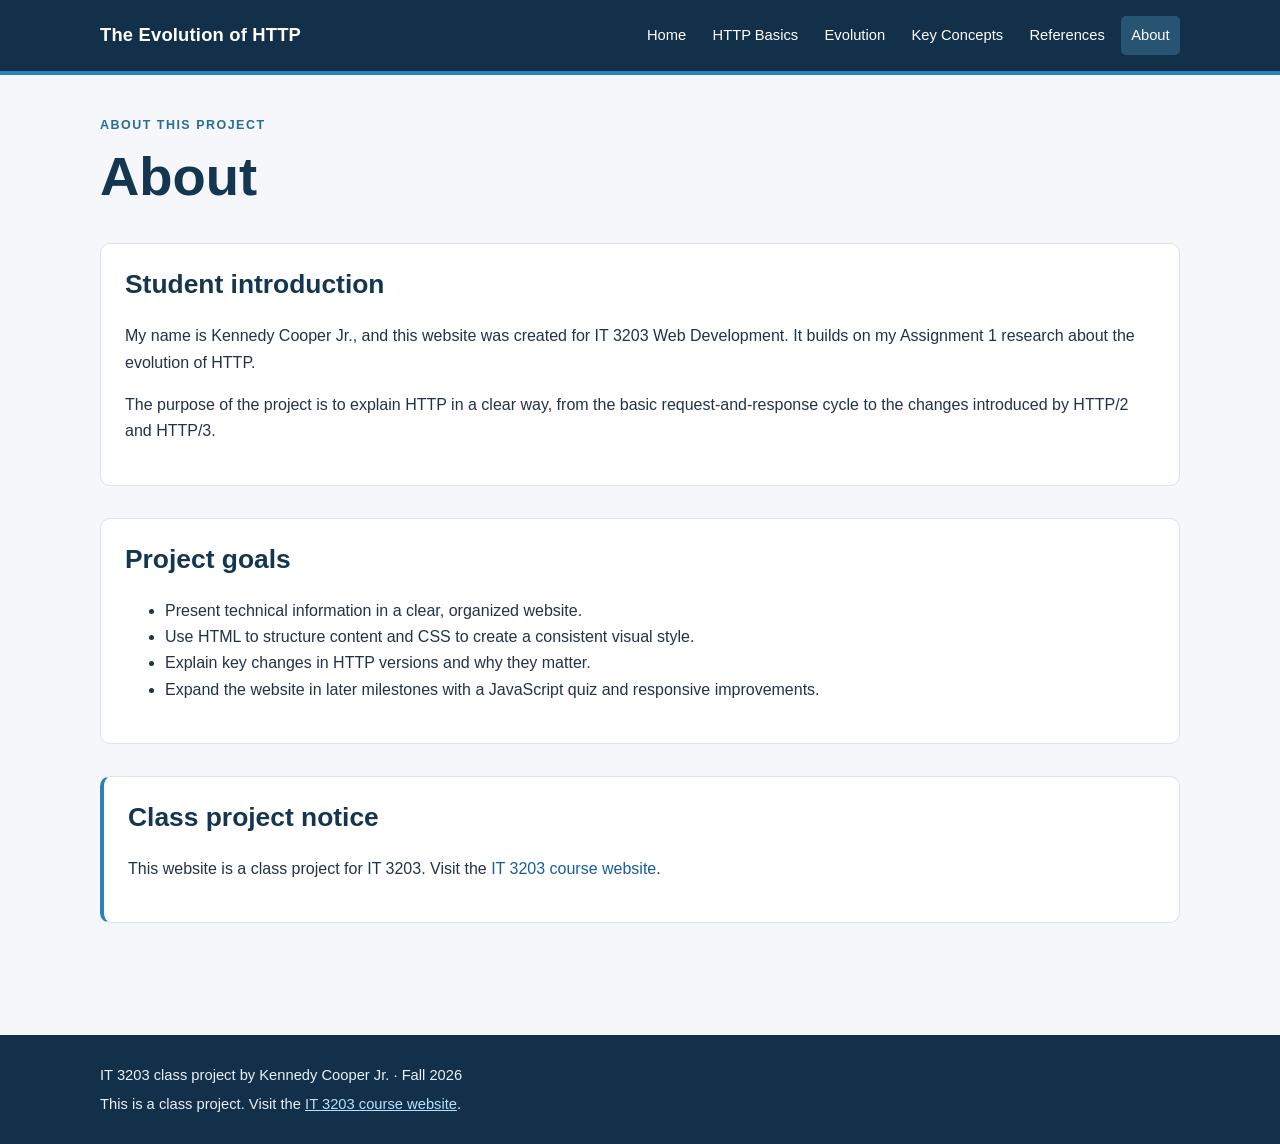
==== about.html @ a8696f0e "Add files via upload" ====
<!DOCTYPE html>
<html lang="en">
<head>
  <meta charset="UTF-8">
  <meta name="viewport" content="width=device-width, initial-scale=1.0">
  <title>The Evolution of HTTP | About</title>
  <link rel="stylesheet" href="style.css">
</head>
<body>
  <!-- Shared site header. Update this page if you want to add more approved personal details. -->
  <header class="site-header"><div class="container header-inner">
    <a class="site-name" href="index.html">The Evolution of HTTP</a>
    <nav aria-label="Main navigation"><ul class="nav-list">
      <li><a href="index.html">Home</a></li><li><a href="basics.html">HTTP Basics</a></li>
      <li><a href="evolution.html">Evolution</a></li><li><a href="concepts.html">Key Concepts</a></li>
      <li><a href="references.html">References</a></li><li><a class="active" href="about.html">About</a></li>
    </ul></nav>
  </div></header>
  <main class="container page-content">
    <p class="eyebrow">About this project</p>
    <h1>About</h1>
    <section class="content-section">
      <h2>Student introduction</h2>
      <p>My name is Kennedy Cooper Jr., and this website was created for IT 3203 Web Development. It builds on my Assignment 1 research about the evolution of HTTP.</p>
      <p>The purpose of the project is to explain HTTP in a clear way, from the basic request-and-response cycle to the changes introduced by HTTP/2 and HTTP/3.</p>
    </section>
    <section class="content-section">
      <h2>Project goals</h2>
      <ul>
        <li>Present technical information in a clear, organized website.</li>
        <li>Use HTML to structure content and CSS to create a consistent visual style.</li>
        <li>Explain key changes in HTTP versions and why they matter.</li>
        <li>Expand the website in later milestones with a JavaScript quiz and responsive improvements.</li>
      </ul>
    </section>
    <section class="content-section note">
      <h2>Class project notice</h2>
      <p>This website is a class project for IT 3203. Visit the <a href="https://ksuweb.github.io/IT3203/">IT 3203 course website</a>.</p>
    </section>
  </main>
  <footer class="site-footer"><div class="container">
    <p>IT 3203 class project by Kennedy Cooper Jr. · Fall 2026</p>
    <p>This is a class project. Visit the <a href="https://ksuweb.github.io/IT3203/">IT 3203 course website</a>.</p>
  </div></footer>
</body>
</html>
---- style.css ----
/* One shared stylesheet for all six pages. */

/* Element selector: establishes readable defaults for the whole site. */
* {
  box-sizing: border-box;
}

body {
  margin: 0;
  font-family: Arial, Helvetica, sans-serif;
  line-height: 1.65;
  color: #243247;
  background: #f5f7fa;
}

img {
  max-width: 100%;
  height: auto;
}

a {
  color: #145da0;
  text-decoration: none;
}

/* Pseudo-class selector: links change appearance when a visitor hovers. */
a:hover {
  color: #0b3a68;
  text-decoration: underline;
}

.container {
  width: min(1080px, 92%);
  margin: 0 auto;
}

.site-header {
  background: #12304a;
  color: #ffffff;
  border-bottom: 4px solid #2b82b8;
}

.header-inner {
  display: flex; /* Flexbox lays out the site title and navigation. */
  align-items: center;
  justify-content: space-between;
  gap: 1rem;
  padding: 1rem 0;
}

.site-name {
  color: #ffffff;
  font-weight: 700;
  font-size: 1.15rem;
  letter-spacing: 0.01em;
}

.site-name:hover {
  color: #dceefa;
}

.nav-list {
  display: flex;
  flex-wrap: wrap;
  gap: 0.35rem;
  list-style: none;
  padding: 0;
  margin: 0;
}

.nav-list a {
  display: block;
  color: #ffffff;
  padding: 0.45rem 0.65rem;
  border-radius: 5px;
  font-size: 0.92rem;
}

.nav-list a:hover,
.nav-list a.active {
  background: #285474;
  text-decoration: none;
}

.hero {
  padding: 4rem 0 3rem;
  max-width: 800px;
}

.eyebrow {
  margin: 0 0 0.5rem;
  color: #286c98;
  text-transform: uppercase;
  font-size: 0.78rem;
  font-weight: 700;
  letter-spacing: 0.12em;
}

h1, h2, h3 {
  line-height: 1.25;
  color: #153650;
}

h1 {
  margin: 0 0 1rem;
  font-size: clamp(2.1rem, 5vw, 3.4rem);
}

h2 {
  margin-top: 0;
  font-size: 1.65rem;
}

h3 {
  font-size: 1.15rem;
}

.lead {
  color: #42566c;
  font-size: 1.2rem;
  max-width: 760px;
}

.button-link {
  display: inline-block;
  margin-top: 0.5rem;
  padding: 0.7rem 1rem;
  color: #ffffff;
  background: #145da0;
  border: 1px solid #145da0;
  border-radius: 6px;
  font-weight: 700;
}

.button-link:hover {
  color: #ffffff;
  background: #0b3a68;
  text-decoration: none;
}

.content-section {
  margin: 2rem 0;
  padding: 1.5rem;
  background: #ffffff;
  border: 1px solid #dce3eb;
  border-radius: 10px;
}

.card-grid {
  display: grid; /* CSS Grid creates even columns for the home-page cards. */
  grid-template-columns: repeat(3, minmax(0, 1fr));
  gap: 1rem;
}

.info-card {
  padding: 1.2rem;
  background: #ffffff;
  border: 1px solid #dce3eb;
  border-radius: 8px;
}

.info-card h2,
.info-card h3 {
  margin-top: 0;
}

.two-column {
  display: grid;
  grid-template-columns: 1.1fr 0.9fr;
  gap: 1.5rem;
  align-items: center;
}

.diagram {
  margin: 0;
  padding: 1rem;
  background: #eef4f8;
  border: 1px solid #dce3eb;
  border-radius: 8px;
}

figcaption {
  margin-top: 0.5rem;
  color: #536579;
  font-size: 0.9rem;
}

table {
  width: 100%;
  border-collapse: collapse;
  margin: 1rem 0;
  background: #ffffff;
}

th, td {
  padding: 0.75rem;
  text-align: left;
  vertical-align: top;
  border: 1px solid #d5dee8;
}

th {
  background: #eaf1f6;
  color: #153650;
}

tbody tr:nth-child(even) {
  background: #f7f9fb;
}

.page-content {
  padding-top: 2.5rem;
  padding-bottom: 2rem;
}

.timeline {
  border-left: 4px solid #2b82b8;
}

.timeline article {
  margin: 0 0 1.5rem;
  padding-left: 1rem;
  border-bottom: 1px solid #e0e6ed;
}

.timeline article:last-child {
  margin-bottom: 0;
  border-bottom: 0;
}

.timeline h2 {
  font-size: 1.3rem;
  margin-bottom: 0.4rem;
}

.concept-list {
  display: grid;
  grid-template-columns: repeat(2, minmax(0, 1fr));
  gap: 1rem;
}

.reference-list li {
  margin-bottom: 0.7rem;
  overflow-wrap: anywhere;
}

.note {
  border-left: 4px solid #2b82b8;
}

.site-footer {
  margin-top: 3rem;
  padding: 1.5rem 0;
  color: #e9f0f6;
  background: #12304a;
  font-size: 0.92rem;
}

.site-footer p {
  margin: 0.25rem 0;
}

.site-footer a {
  color: #b9e0ff;
  text-decoration: underline;
}

/* Class selector: reusable note style and other named sections are above. */

/* Smaller screens: navigation and content columns wrap instead of overflowing. */
@media (max-width: 760px) {
  .header-inner {
    align-items: flex-start;
    flex-direction: column;
  }

  .card-grid,
  .two-column,
  .concept-list {
    grid-template-columns: 1fr;
  }

  .hero {
    padding-top: 2.5rem;
  }

  .content-section {
    padding: 1rem;
  }

  table {
    font-size: 0.9rem;
  }

  th, td {
    padding: 0.5rem;
  }
}
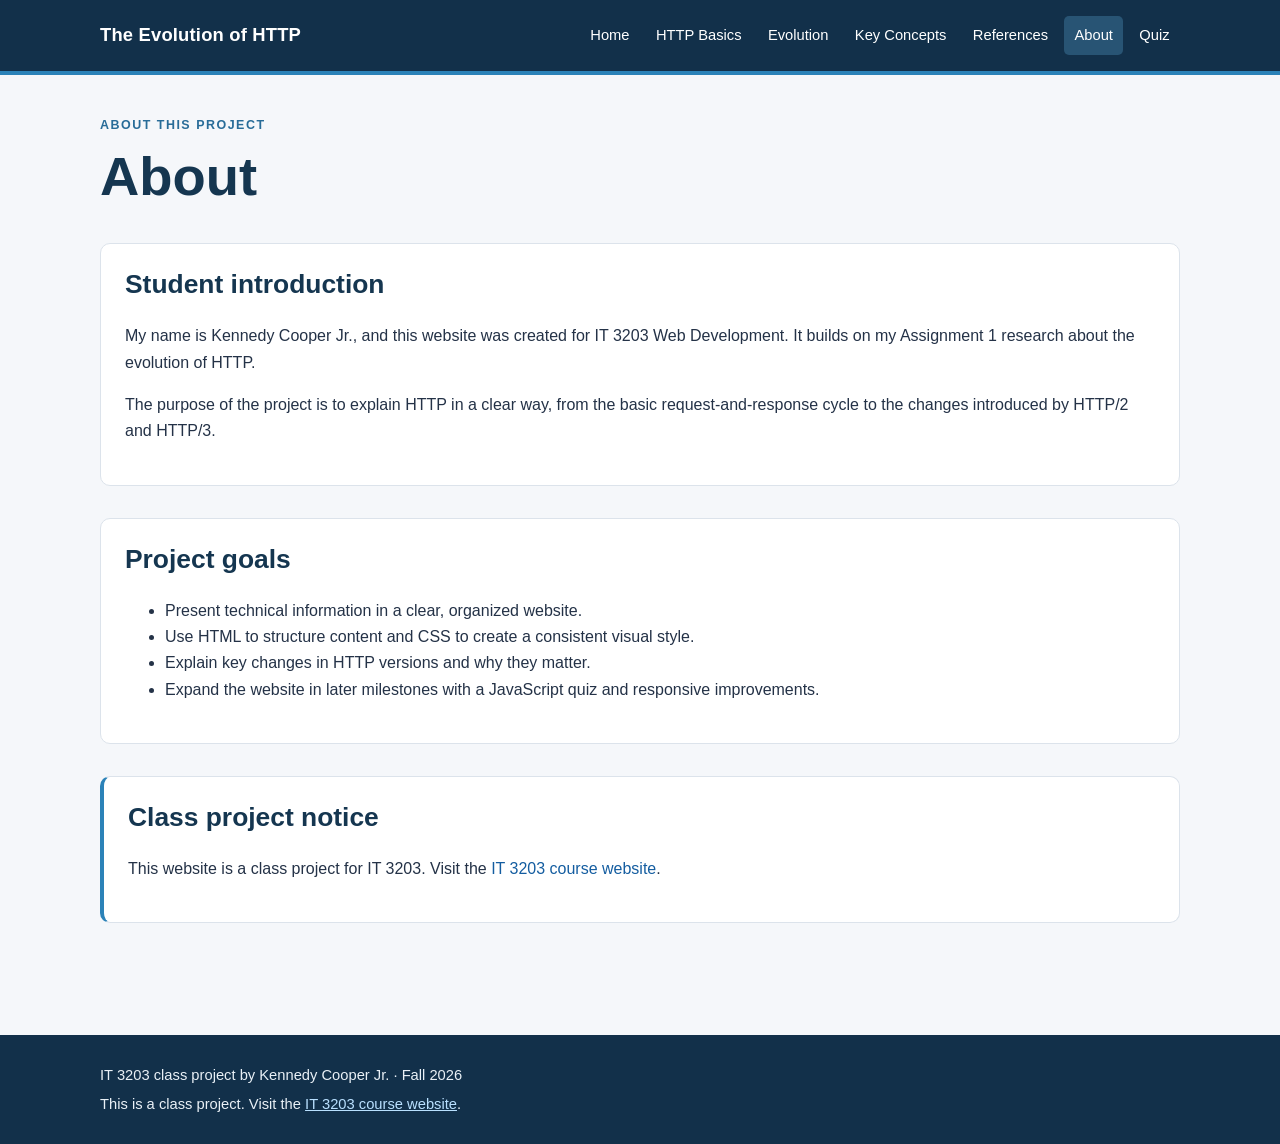
==== commit 1a0cacf9: "Add Quiz link to navigation in about.html" ====
--- a/about.html
+++ b/about.html
@@ -14,6 +14,8 @@
       <li><a href="index.html">Home</a></li><li><a href="basics.html">HTTP Basics</a></li>
       <li><a href="evolution.html">Evolution</a></li><li><a href="concepts.html">Key Concepts</a></li>
       <li><a href="references.html">References</a></li><li><a class="active" href="about.html">About</a></li>
+      <li><a href="quiz.html">Quiz</a></li>
+
     </ul></nav>
   </div></header>
   <main class="container page-content">
--- a/style.css
+++ b/style.css
@@ -296,3 +296,183 @@
     padding: 0.5rem;
   }
 }
+
+/* ==================================
+   Milestone 2 - HTTP Quiz Styling
+   ================================== */
+
+/* Quiz introduction and timer */
+.quiz-timer {
+  background: #12304a;
+  color: white;
+  padding: 16px;
+  border-radius: 8px;
+  text-align: center;
+  font-size: 1.3rem;
+  margin: 25px 0;
+  font-weight: bold;
+}
+
+#timer {
+  color: #a9e1ff;
+  font-size: 1.5rem;
+}
+
+/* Individual question containers */
+#quizForm fieldset {
+  background: #ffffff;
+  border: 1px solid #d8e1ea;
+  border-radius: 10px;
+  padding: 22px;
+  margin-bottom: 22px;
+  box-shadow: 0 3px 8px rgba(0, 0, 0, 0.05);
+}
+
+#quizForm legend {
+  font-weight: bold;
+  color: #12304a;
+  font-size: 1.05rem;
+  padding: 0 8px;
+}
+
+/* Answer options */
+#quizForm label {
+  display: block;
+  background: #f5f7fa;
+  padding: 12px;
+  margin: 9px 0;
+  border: 1px solid #d8e1ea;
+  border-radius: 6px;
+  cursor: pointer;
+  transition: background 0.2s;
+}
+
+#quizForm label:hover {
+  background: #e4f1fa;
+  border-color: #2b82b8;
+}
+
+#quizForm input[type="radio"],
+#quizForm input[type="checkbox"] {
+  margin-right: 10px;
+  accent-color: #145da0;
+}
+
+/* Fill-in-the-blank answers */
+#quizForm input[type="text"] {
+  width: 100%;
+  padding: 13px;
+  border: 1px solid #b9c9d6;
+  border-radius: 6px;
+  font-size: 1rem;
+  margin-top: 10px;
+}
+
+#quizForm input[type="text"]:focus {
+  outline: 2px solid #2b82b8;
+  border-color: #2b82b8;
+}
+
+/* Submit and reset buttons */
+.quiz-actions {
+  display: flex;
+  flex-wrap: wrap;
+  gap: 15px;
+  margin: 25px 0;
+}
+
+.quiz-actions button {
+  background: #145da0;
+  color: white;
+  border: none;
+  border-radius: 6px;
+  padding: 13px 24px;
+  font-size: 1rem;
+  font-weight: bold;
+  cursor: pointer;
+}
+
+.quiz-actions button:hover {
+  background: #0b3a68;
+}
+
+#resetQuiz {
+  background: #596b7c;
+}
+
+#resetQuiz:hover {
+  background: #354657;
+}
+
+.quiz-actions button:disabled {
+  opacity: 0.5;
+  cursor: not-allowed;
+}
+
+/* Quiz results */
+#results {
+  margin: 25px 0;
+}
+
+#results[hidden] {
+  display: none;
+}
+
+.result-summary {
+  padding: 24px;
+  border-radius: 8px;
+  margin-bottom: 25px;
+  text-align: center;
+}
+
+.quiz-pass .result-summary {
+  background: #e2f5e8;
+  border: 2px solid #27854b;
+  color: #155d32;
+}
+
+.quiz-fail .result-summary {
+  background: #fde8e8;
+  border: 2px solid #c74343;
+  color: #922929;
+}
+
+/* Individual answer feedback */
+.correct-answer,
+.incorrect-answer {
+  background: white;
+  padding: 16px;
+  margin: 12px 0;
+  border-radius: 7px;
+}
+
+.correct-answer {
+  border-left: 5px solid #27854b;
+}
+
+.incorrect-answer {
+  border-left: 5px solid #c74343;
+}
+
+.correct-answer h3 {
+  color: #27854b;
+}
+
+.incorrect-answer h3 {
+  color: #c74343;
+}
+
+/* Mobile-friendly quiz layout */
+@media (max-width: 600px) {
+  #quizForm fieldset {
+    padding: 15px;
+  }
+
+  .quiz-actions {
+    flex-direction: column;
+  }
+
+  .quiz-actions button {
+    width: 100%;
+  }
+}
